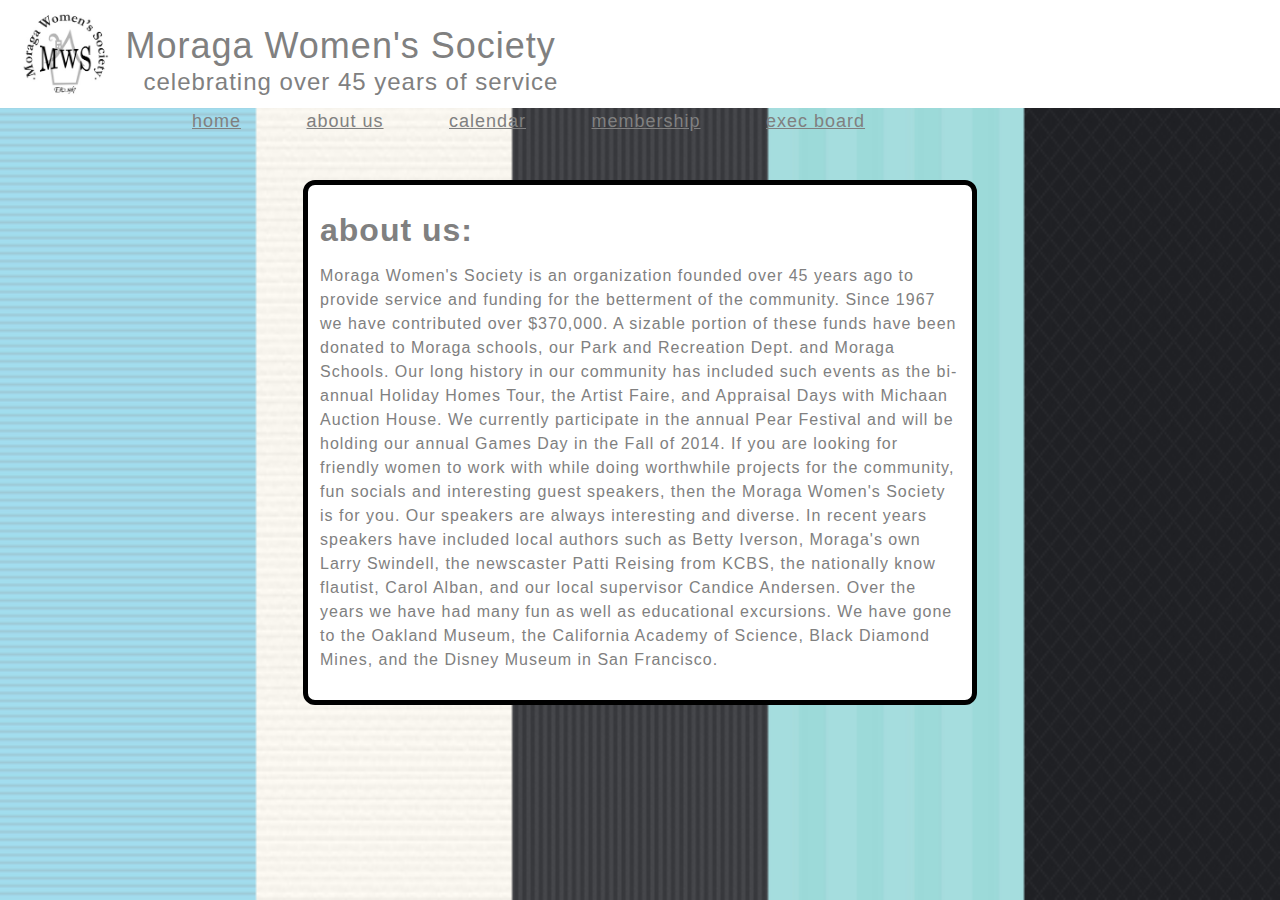
==== about.html @ 3361376e "Second commit" ====
<!DOCTYPE html>
<html>
	<head>
		<title>Moraga Women's Society</title>
		<link rel="stylesheet" type="text/css" href="assets/css/style.css">
	</head>
	<body>
		<img id = "background" src="assets/images/background.png">
		<div id="header">
			<img id="header-img" class="wrapper" src="assets/images/logo.jpg">
			<div id="header-words" class="wrapper">
				<div id="header-big">Moraga Women's Society</div>
				<div id="header-small">celebrating over 45 years of service</div>
			</div>
			<div id="navbar" class="wrapper">
				<a class="navbar-item" id="home" href="index.html">home</a>
					<!--homepage with revolving images and intro statement-->
				<a class="navbar-item" id="about" href="about.html">about us</a>
					<!--mission statement, exec board-->
				<a class="navbar-item" id="calendar" href="calendar.html">calendar</a>
					<!--google calender-->
				<a class="navbar-item" id="membership" href="membership.html">membership</a>
					<!--who to contact, why join?-->
				<a class="navbar-item" id="exec" href="contact.html">exec board</a>
					<!--Contacts and faq-->
			</div>
		</div>
		<div class="summary">
			<h1>about us:</h1>
			<p>Moraga Women's Society is an organization founded over 45 years ago to provide service and funding for the betterment of the community. Since 1967 we have contributed over $370,000. A sizable portion of these funds have been donated to Moraga schools, our Park and Recreation Dept. and Moraga Schools. Our long history in our community has included such events as the bi-annual Holiday Homes Tour, the Artist Faire, and Appraisal Days with Michaan Auction House. We currently participate in the annual Pear Festival and will be holding our annual Games Day in the Fall of 2014. If you are looking for friendly women to work with while doing worthwhile projects for the community, fun socials and interesting guest speakers, then the Moraga Women's Society is for you. Our speakers are always interesting and diverse. In recent years speakers have included local authors such as Betty Iverson, Moraga's own Larry Swindell, the newscaster Patti Reising from KCBS, the nationally know flautist, Carol Alban, and our local supervisor Candice Andersen. Over the years we have had many fun as well as educational excursions. We have gone to the Oakland Museum, the California Academy of Science, Black Diamond Mines, and the Disney Museum in San Francisco. </p>
		</div>

	</body>
</html>
---- assets/css/style.css ----
body {
    margin: 0;
    font-family: Arial;
    letter-spacing: 1px;
	line-height: 24px;
	color: gray;


}

#background {
	position: absolute;
	background-size: 100%;
	background-repeat: no-repeat;
	width: 100%;
	height: 100%;
	z-index: -1;
}

#header {
	position: absolute;
	background-color: #fff;
	color: gray;
	width: 100%;
	top: 0px;
	height: 108px;
}

#header-img{
	padding-left: 12px;
	width: 108px;
	height: 108px;
}

#header-big {
	font-size: 36px;
}

#header-small {
	padding-left: 18px;
	padding-top: 12px;
	font-size: 24px;
}

#navbar {
	position: relative;
	bottom: 18px;
	left: 144px;
}

#header-words {
	position: relative;
	bottom: 18px;
}

.wrapper {
	display: inline-block;
}

.navbar-item {
	color: gray;
	display: inline-block;
	margin-left: 36px;
	font-size: 18px;
	padding: 12px;
	border-radius: 6px;
}

#cal {
	position: relative;
	top:120px;
	left:360px;

}

#member {

	position: relative;
	top: 240px;
	width: 30%;
	/*left: 35%;*/
	margin: auto;
	background-color: #fff;
	color: gray;
	padding: 18px;
	border-radius: 12px;
	border-style: solid;
	border-width: 5px;
	border-color: black;
}

/*#mission {
	background-color: #fff;
	color: gray;
	position: relative;
	top: 240px;
	width: 25%;
	border-radius: 15px;
	padding: 18px;
	font-size: 18px;
	left: 57%;
}*/

.summary {
	position: relative;
	top: 180px;
	margin: auto;
	width: 50%;
	background-color: #fff;
	padding: 12px;
	border-radius: 12px;
	border-style: solid;
	border-width: 5px;
	border-color: black;
}
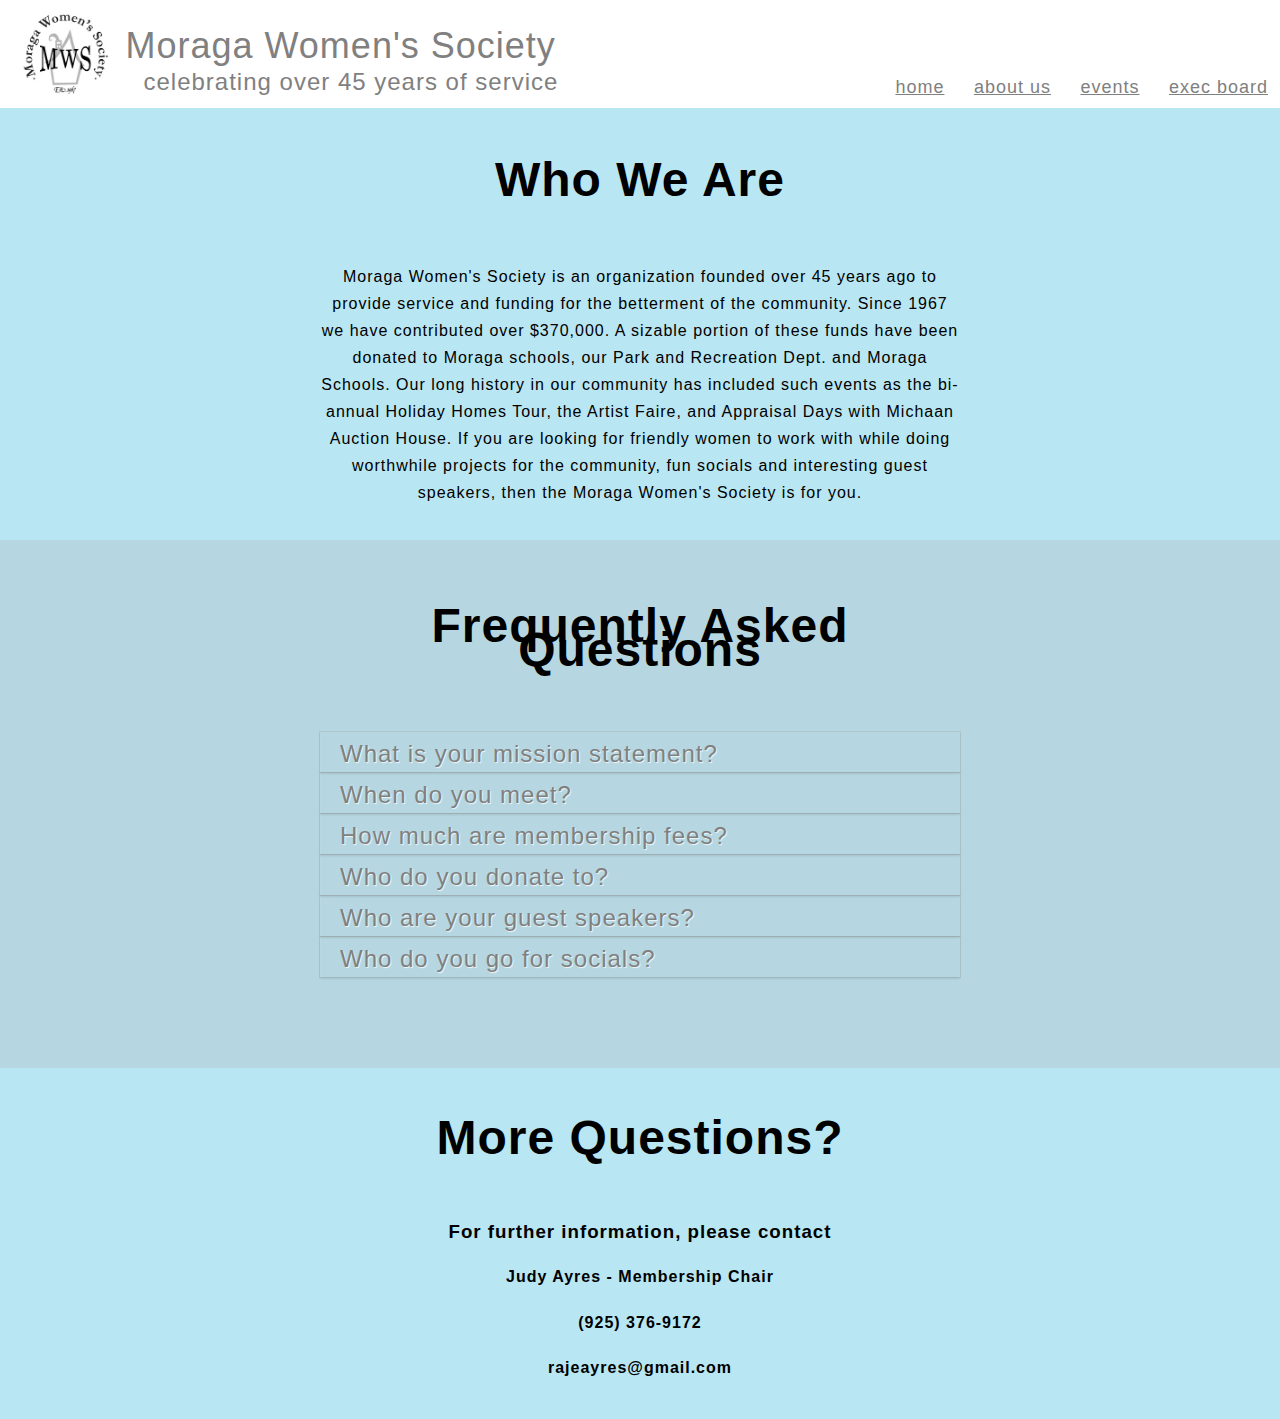
==== commit c66f728b: "Almost finished, need to add in pictures, some more content, and tweak css" ====
--- a/about.html
+++ b/about.html
@@ -5,7 +5,6 @@
 		<link rel="stylesheet" type="text/css" href="assets/css/style.css">
 	</head>
 	<body>
-		<img id = "background" src="assets/images/background.png">
 		<div id="header">
 			<img id="header-img" class="wrapper" src="assets/images/logo.jpg">
 			<div id="header-words" class="wrapper">
@@ -17,18 +16,69 @@
 					<!--homepage with revolving images and intro statement-->
 				<a class="navbar-item" id="about" href="about.html">about us</a>
 					<!--mission statement, exec board-->
-				<a class="navbar-item" id="calendar" href="calendar.html">calendar</a>
-					<!--google calender-->
-				<a class="navbar-item" id="membership" href="membership.html">membership</a>
+				<a class="navbar-item" id="calendar" href="calendar.html">events</a>
 					<!--who to contact, why join?-->
 				<a class="navbar-item" id="exec" href="contact.html">exec board</a>
 					<!--Contacts and faq-->
 			</div>
 		</div>
-		<div class="summary">
-			<h1>about us:</h1>
-			<p>Moraga Women's Society is an organization founded over 45 years ago to provide service and funding for the betterment of the community. Since 1967 we have contributed over $370,000. A sizable portion of these funds have been donated to Moraga schools, our Park and Recreation Dept. and Moraga Schools. Our long history in our community has included such events as the bi-annual Holiday Homes Tour, the Artist Faire, and Appraisal Days with Michaan Auction House. We currently participate in the annual Pear Festival and will be holding our annual Games Day in the Fall of 2014. If you are looking for friendly women to work with while doing worthwhile projects for the community, fun socials and interesting guest speakers, then the Moraga Women's Society is for you. Our speakers are always interesting and diverse. In recent years speakers have included local authors such as Betty Iverson, Moraga's own Larry Swindell, the newscaster Patti Reising from KCBS, the nationally know flautist, Carol Alban, and our local supervisor Candice Andersen. Over the years we have had many fun as well as educational excursions. We have gone to the Oakland Museum, the California Academy of Science, Black Diamond Mines, and the Disney Museum in San Francisco. </p>
+		<div id="about-wrapper">
+			<div id="aboutus">
+				<h2 class="about">Who We Are</h2>
+					<p>Moraga Women's Society is an organization founded over 45 years ago to provide service and funding for the betterment of the community. Since 1967 we have contributed over $370,000. A sizable portion of these funds have been donated to Moraga schools, our Park and Recreation Dept. and Moraga Schools. Our long history in our community has included such events as the bi-annual Holiday Homes Tour, the Artist Faire, and Appraisal Days with Michaan Auction House. If you are looking for friendly women to work with while doing worthwhile projects for the community, fun socials and interesting guest speakers, then the Moraga Women's Society is for you.</p>
+			</div>
 		</div>
-
+		<div id="faq-wrapper">
+		<section id = 'FAQ'>
+			<h2 class="about">Frequently Asked Questions</h2>
+			<div>
+				<input id = "Q1" name="question-1" type="checkbox">
+				<label for="Q1">What is your mission statement?</label>
+				<article class = "medium">
+					<p>The Moraga Women's Society is a non-profit organization. All money raised from outside sources shall be used for the betterment of the community or the people therein. The object of the club is to provide community service, promote cultural improvement, and provide social activities for its members.</p>
+				</article>
+			</div>
+			<div>
+				<input id = "Q2" name = "question-2" type="checkbox"/>
+				<label for = "Q2">When do you meet?</label>
+				<article class="small">
+					<p>We meet at 9:30AM the third Monday of every month September at the Holy Trinity Cultural Center, 1700 School Street, Moraga.</p>
+			</div>	
+			
+			<div>
+				<input id = "Q3" name="question-3" type="checkbox"/>
+				<label for = "Q3">How much are membership fees?</label>
+				<article class = "small">
+					<p>The membership fee is $35.00 a year.</p>
+			</div>
+			<div>
+				<input id = "Q4" name = "question-4" type="checkbox"/>
+				<label for = "Q4">Who do you donate to?</label>
+				<article class = "large">
+					<p>More information comming soon.</p>
+			</div>
+			<div>
+				<input id = "Q5" name = "question-5" type="checkbox"/>
+				<label for = "Q5">Who are your guest speakers?</label>
+				<article class = "medium">
+					<p>Our speakers are always interesting and diverse. In recent years speakers have included local authors such as Betty Iverson, Moraga's own Larry Swindell, the newscaster Patti Reising from KCBS, the nationally know flautist, Carol Alban, and our local supervisor Candice Andersen.</p>
+			</div>
+			<div>
+				<input id = "Q6" name = "question-6" type="checkbox"/>
+				<label for = "Q6">Who do you go for socials?</label>
+				<article class = "medium">
+					<p>Over the years we have had many fun as well as educational excursions. We have gone to the Oakland Museum, the California Academy of Science, Black Diamond Mines, and the Disney Museum in San Francisco.</p>
+			</div>
+		</div>
+		<div id="questions-wrapper">
+			<div id="questions">
+				<h2 class="about">More Questions?</h2>
+				<h3>For further information, please contact<h3>
+					<h4>Judy Ayres - Membership Chair</h4>
+					<h4>(925) 376-9172</h4>
+					<h4>rajeayres@gmail.com</h4>
+			</div>
+		</div>
+		</section>
 	</body>
 </html>--- a/assets/css/style.css
+++ b/assets/css/style.css
@@ -4,8 +4,14 @@
     letter-spacing: 1px;
 	line-height: 24px;
 	color: gray;
-
-
+}
+
+.exec {
+	text-align: center;
+	display: inline-block;
+	padding: 21.5px;
+	padding-top: 180px;
+	color: black;
 }
 
 #background {
@@ -15,6 +21,7 @@
 	width: 100%;
 	height: 100%;
 	z-index: -1;
+	opacity: .75;
 }
 
 #header {
@@ -44,8 +51,8 @@
 
 #navbar {
 	position: relative;
-	bottom: 18px;
-	left: 144px;
+	top: 63px;
+	float: right;
 }
 
 #header-words {
@@ -60,25 +67,76 @@
 .navbar-item {
 	color: gray;
 	display: inline-block;
-	margin-left: 36px;
 	font-size: 18px;
 	padding: 12px;
 	border-radius: 6px;
 }
 
-#cal {
-	position: relative;
-	top:120px;
-	left:360px;
-
+#about-wrapper{
+	background: rgba(162, 221, 239, .75);
+	margin-top: 108px;
+}
+
+#aboutus {
+	width: 50%;
+	text-align: center;
+	padding: 18px;
+	margin: 0px auto;
+	color: black;
+	line-height: 27px;
+}
+
+#questions-wrapper {
+	background: rgba(162, 221, 239, .75);
+}
+
+#questions {
+	width: 45%;
+	color: black;
+	text-align: center;
+	padding: 18px;
+	margin: 0px auto;
+}
+
+#prefix-wrapper {
+	background: rgba(56, 57, 61, .75);
+	padding: 50px;
+	color: black;
+}
+
+#cal-prefix {
+	margin-top: 180px;
+	margin-right: auto;
+	margin-left: auto;
+	text-align: center;
+	width: 50%;
+	color: white;
+	font-size: 1.5em;
+	line-height: 1.5em;
+}
+
+#cal-wrapper {
+	background: rgba(69,70,74,.75);
+	padding: 50px;
+	color: white;
+	font-size: 1.5em;
+	letter-spacing: 10px;
+	text-align: center;
+}
+
+#pdf-wrapper {
+	background: rgba(56, 57, 61, .75);
+	padding: 50px;
+	text-align: center;
+	color: white;
+	font-size: 1.5em;
+	letter-spacing: 10px;
 }
 
 #member {
-
 	position: relative;
 	top: 240px;
 	width: 30%;
-	/*left: 35%;*/
 	margin: auto;
 	background-color: #fff;
 	color: gray;
@@ -88,18 +146,6 @@
 	border-width: 5px;
 	border-color: black;
 }
-
-/*#mission {
-	background-color: #fff;
-	color: gray;
-	position: relative;
-	top: 240px;
-	width: 25%;
-	border-radius: 15px;
-	padding: 18px;
-	font-size: 18px;
-	left: 57%;
-}*/
 
 .summary {
 	position: relative;
@@ -113,3 +159,117 @@
 	border-width: 5px;
 	border-color: black;
 }
+
+#imageDiv {
+	padding-top: 180px;
+	width: 100%;
+	position: fixed;
+	text-align: center;
+}
+
+#slide {
+	height: 40%;
+	width: 40%;
+	border: inset;
+	border-radius: 3px;
+	border-color: black;
+}
+
+#description {
+	color: white;
+}
+
+#faq-wrapper {
+	background: rgba(158,202,215,.75);
+}
+
+#FAQ {
+	width: 50%;
+	margin: 0px auto;
+	padding-top: 35px;
+	padding-bottom: 90px;
+}
+
+#FAQ label {
+	padding: 5px 20px;
+	position: relative;
+	z-index: 2;
+	display: block;
+	height: 30px;
+	cursor: pointer;
+	text-shadow: 1px 1px 1px rgba(255,255,255,0.8);
+	line-height: 33px;
+	font-size: 1.5em;
+	background: linear-gradient(top, #fff 1%, #eaeaea 100%);
+	box-shadow: 0px 0px 0px 1px rgba(155,155,155,0.3), 
+		        1px 0px 0px 0px rgba(255,255,255,0.05) inset, 
+		        0px 2px 2px rgba(0,0,5,0.1);
+}
+
+#FAQ label:hover{
+	color: black;
+	background-color: #FFF;
+}
+
+#FAQ input:checked + label,
+#FAQ input:checked + label:hover{
+	background: gray;
+	color: black;
+	text-shadow: 0px 1px 1px rgba(255,255,255, 0.6);
+    box-shadow: 
+        0px 0px 0px 1px rgba(155,155,155,0.3), 
+        0px 2px 2px rgba(0,0,0,0.1);
+}
+
+#FAQ input{
+	display: none;
+}
+
+#FAQ article{
+	background: rgba(255, 255, 255, 0.5);
+    margin-top: 1px;
+    overflow: hidden;
+    height: 0px;
+    position: relative;
+    z-index: 10;
+    transition: 
+        height 0.3s ease-in-out, 
+        box-shadow 0.6s linear;
+}
+
+#FAQ input:checked ~ article{
+	transition: height 0.5s ease-in-out, box-shadow 0.1s linear;
+    box-shadow: 0px 0px 0px 1px rgba(155,155,155,0.3);
+}
+
+#FAQ article p{
+	text-align: justify;
+    line-height: 1.3em;
+    font-size: 1.2em;
+    padding: 30px 20px 0px 20px;
+    text-shadow: 1px 1px 1px rgba(255,255,255,0.8);
+}
+
+#FAQ input:checked ~ article.large{
+    height: 550px;
+}
+#FAQ input:checked ~ article.medium{
+	height: 250px;
+}
+#FAQ input:checked ~article.small{
+	height: 150px;
+}
+
+.about {
+	padding-bottom: 30px;
+	text-align: center;
+	font-size: 3em;
+	color: black;
+}
+
+.round-img {
+	width: 240px;
+	height: 255px;
+	border-radius: 50%;
+	objet-fit: cover;
+}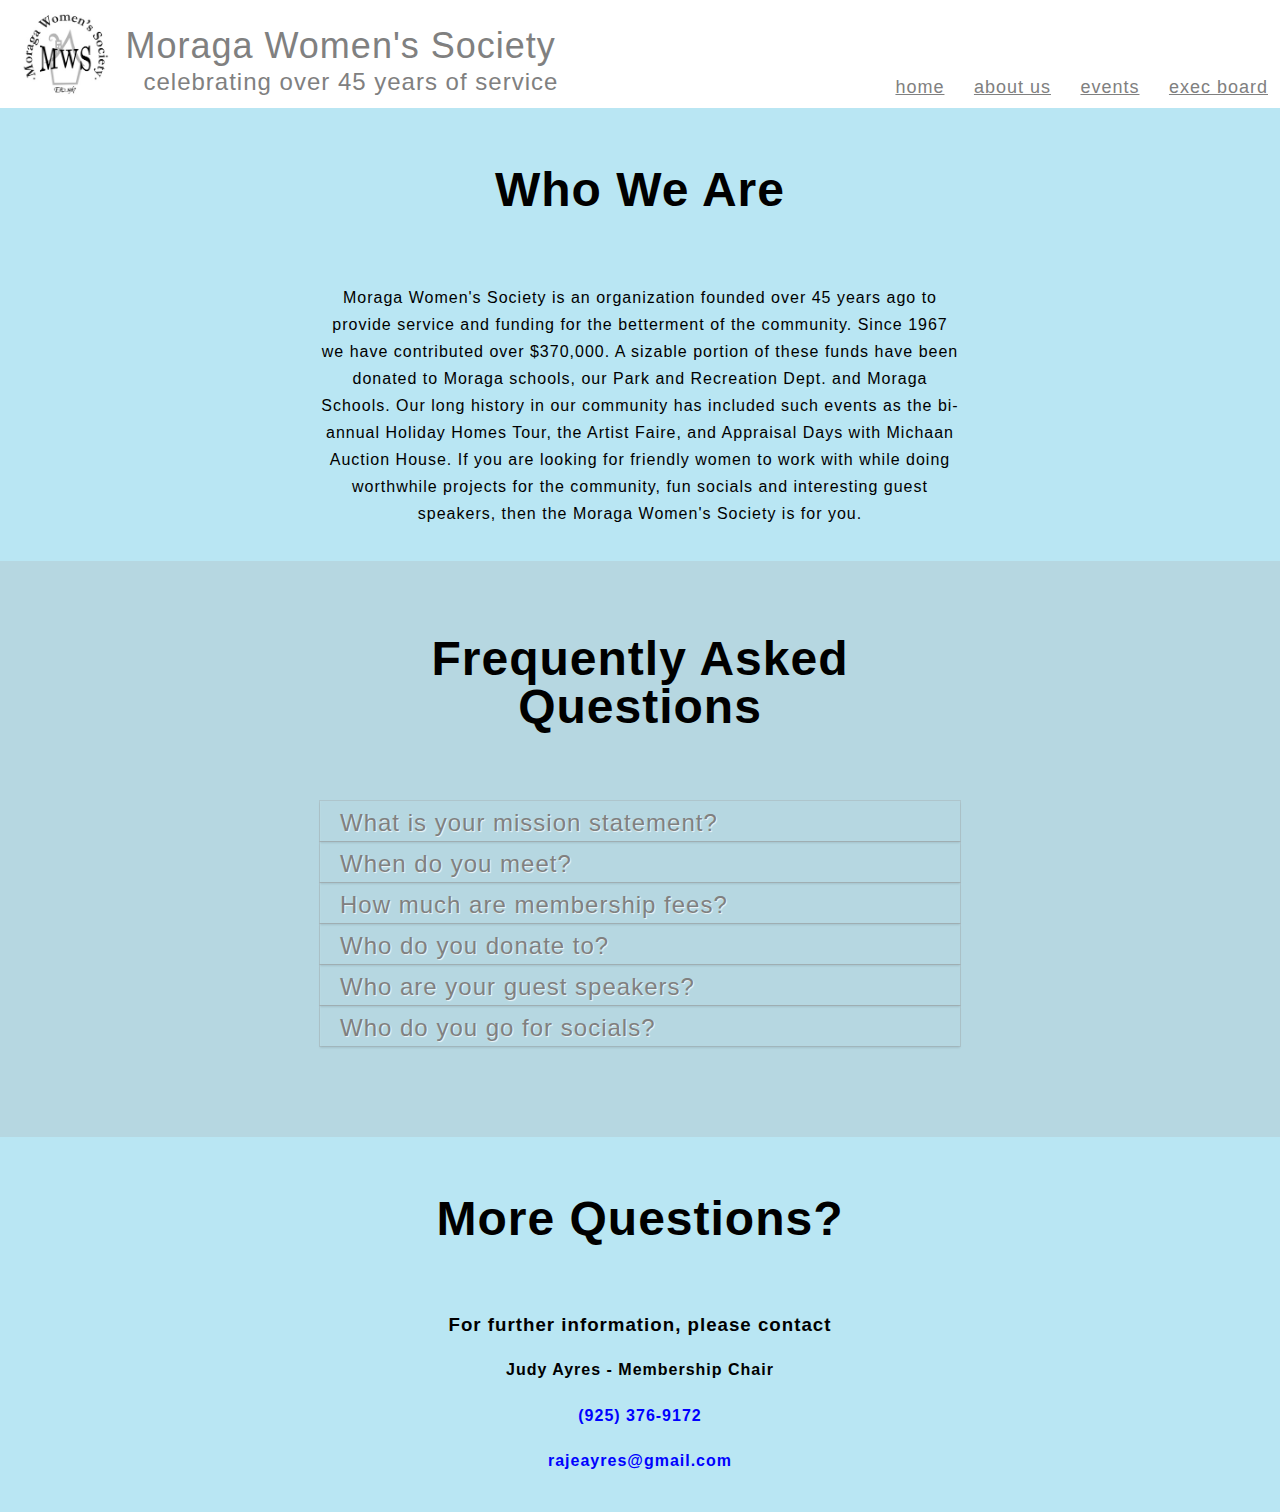
==== commit 802a2184: "changed words and main image, fixed some formatting bugs" ====
--- a/about.html
+++ b/about.html
@@ -75,8 +75,8 @@
 				<h2 class="about">More Questions?</h2>
 				<h3>For further information, please contact<h3>
 					<h4>Judy Ayres - Membership Chair</h4>
-					<h4>(925) 376-9172</h4>
-					<h4>rajeayres@gmail.com</h4>
+					<h4 id="blue">(925) 376-9172</h4>
+					<h4 id="blue">rajeayres@gmail.com</h4>
 			</div>
 		</div>
 		</section>
--- a/assets/css/style.css
+++ b/assets/css/style.css
@@ -9,9 +9,10 @@
 .exec {
 	text-align: center;
 	display: inline-block;
-	padding: 21.5px;
+	padding: 1.5%;
 	padding-top: 180px;
 	color: black;
+	max-width: 16.5%;
 }
 
 #background {
@@ -53,6 +54,7 @@
 	position: relative;
 	top: 63px;
 	float: right;
+	z-index: 10;
 }
 
 #header-words {
@@ -260,11 +262,16 @@
 	height: 150px;
 }
 
+#blue {
+	color: blue;
+}
+
 .about {
 	padding-bottom: 30px;
 	text-align: center;
 	font-size: 3em;
 	color: black;
+	line-height: 1em;
 }
 
 .round-img {
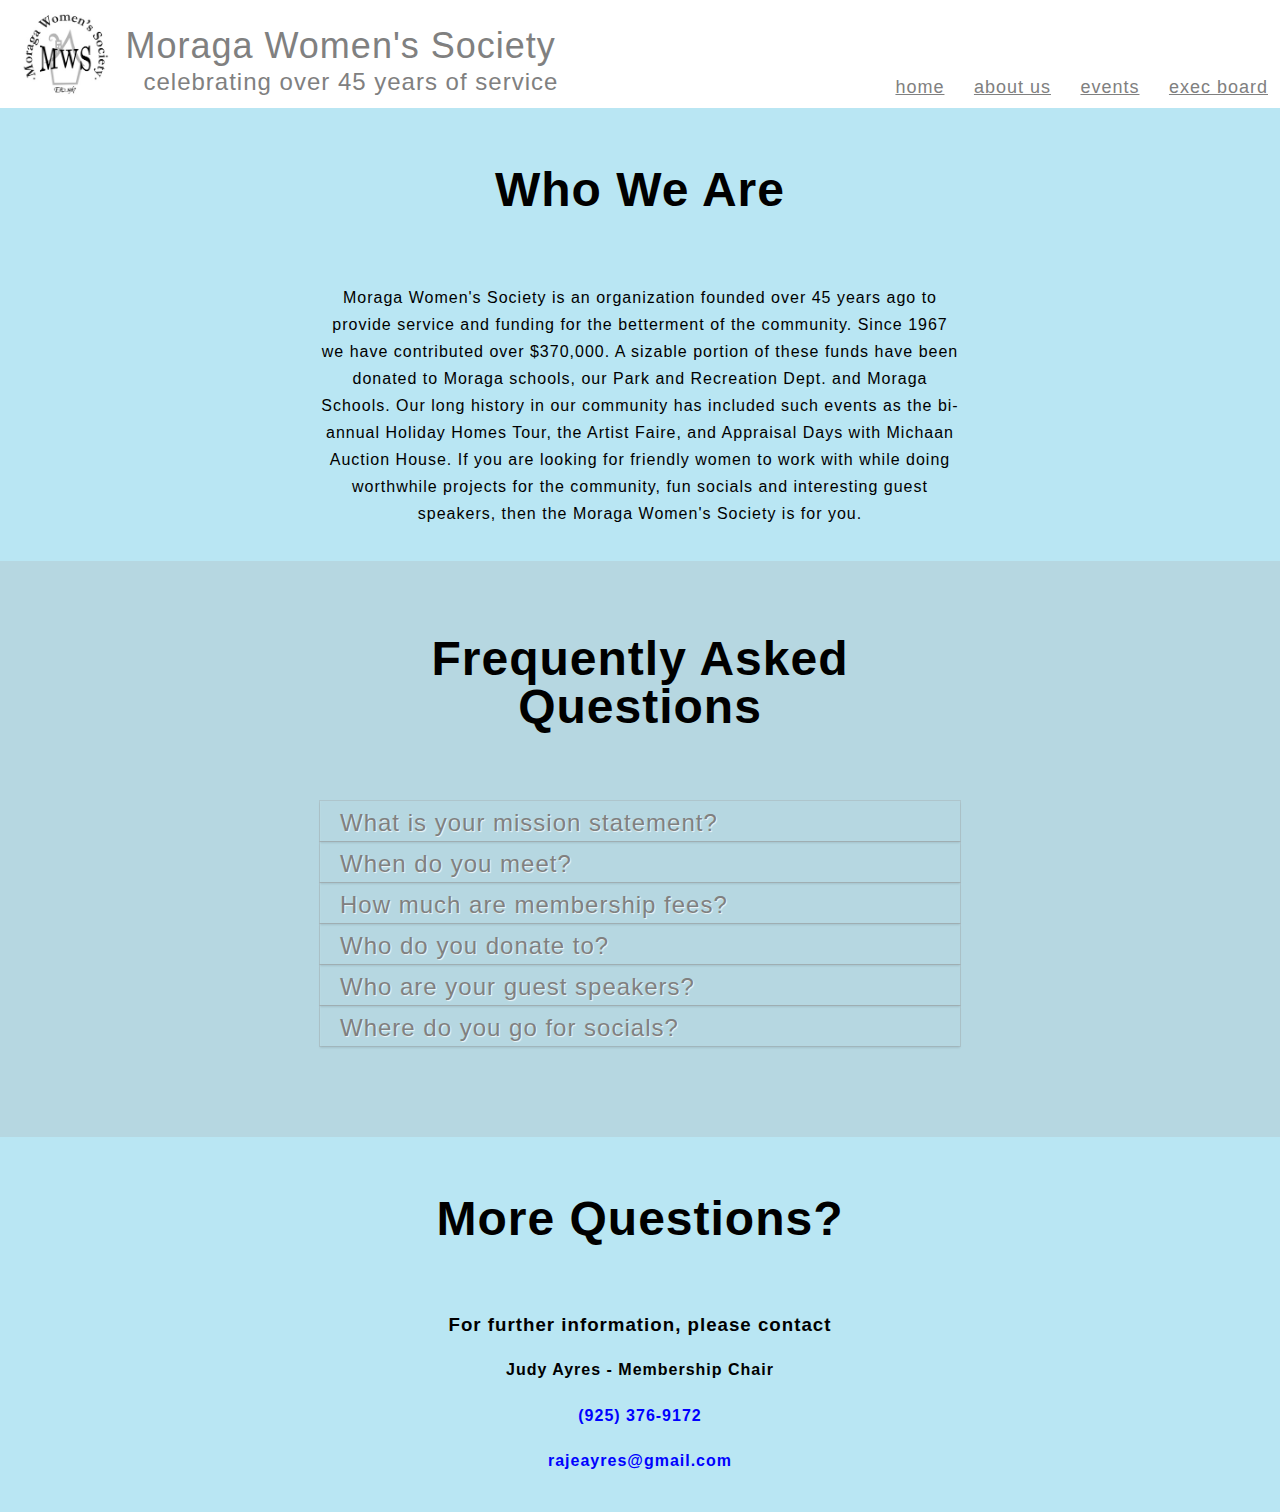
==== commit 59ffd061: "Been too long since I've worked on this. Fixed image problem and took out description until I figure" ====
--- a/about.html
+++ b/about.html
@@ -65,7 +65,7 @@
 			</div>
 			<div>
 				<input id = "Q6" name = "question-6" type="checkbox"/>
-				<label for = "Q6">Who do you go for socials?</label>
+				<label for = "Q6">Where do you go for socials?</label>
 				<article class = "medium">
 					<p>Over the years we have had many fun as well as educational excursions. We have gone to the Oakland Museum, the California Academy of Science, Black Diamond Mines, and the Disney Museum in San Francisco.</p>
 			</div>
--- a/assets/css/style.css
+++ b/assets/css/style.css
@@ -279,4 +279,4 @@
 	height: 255px;
 	border-radius: 50%;
 	objet-fit: cover;
-}+}
